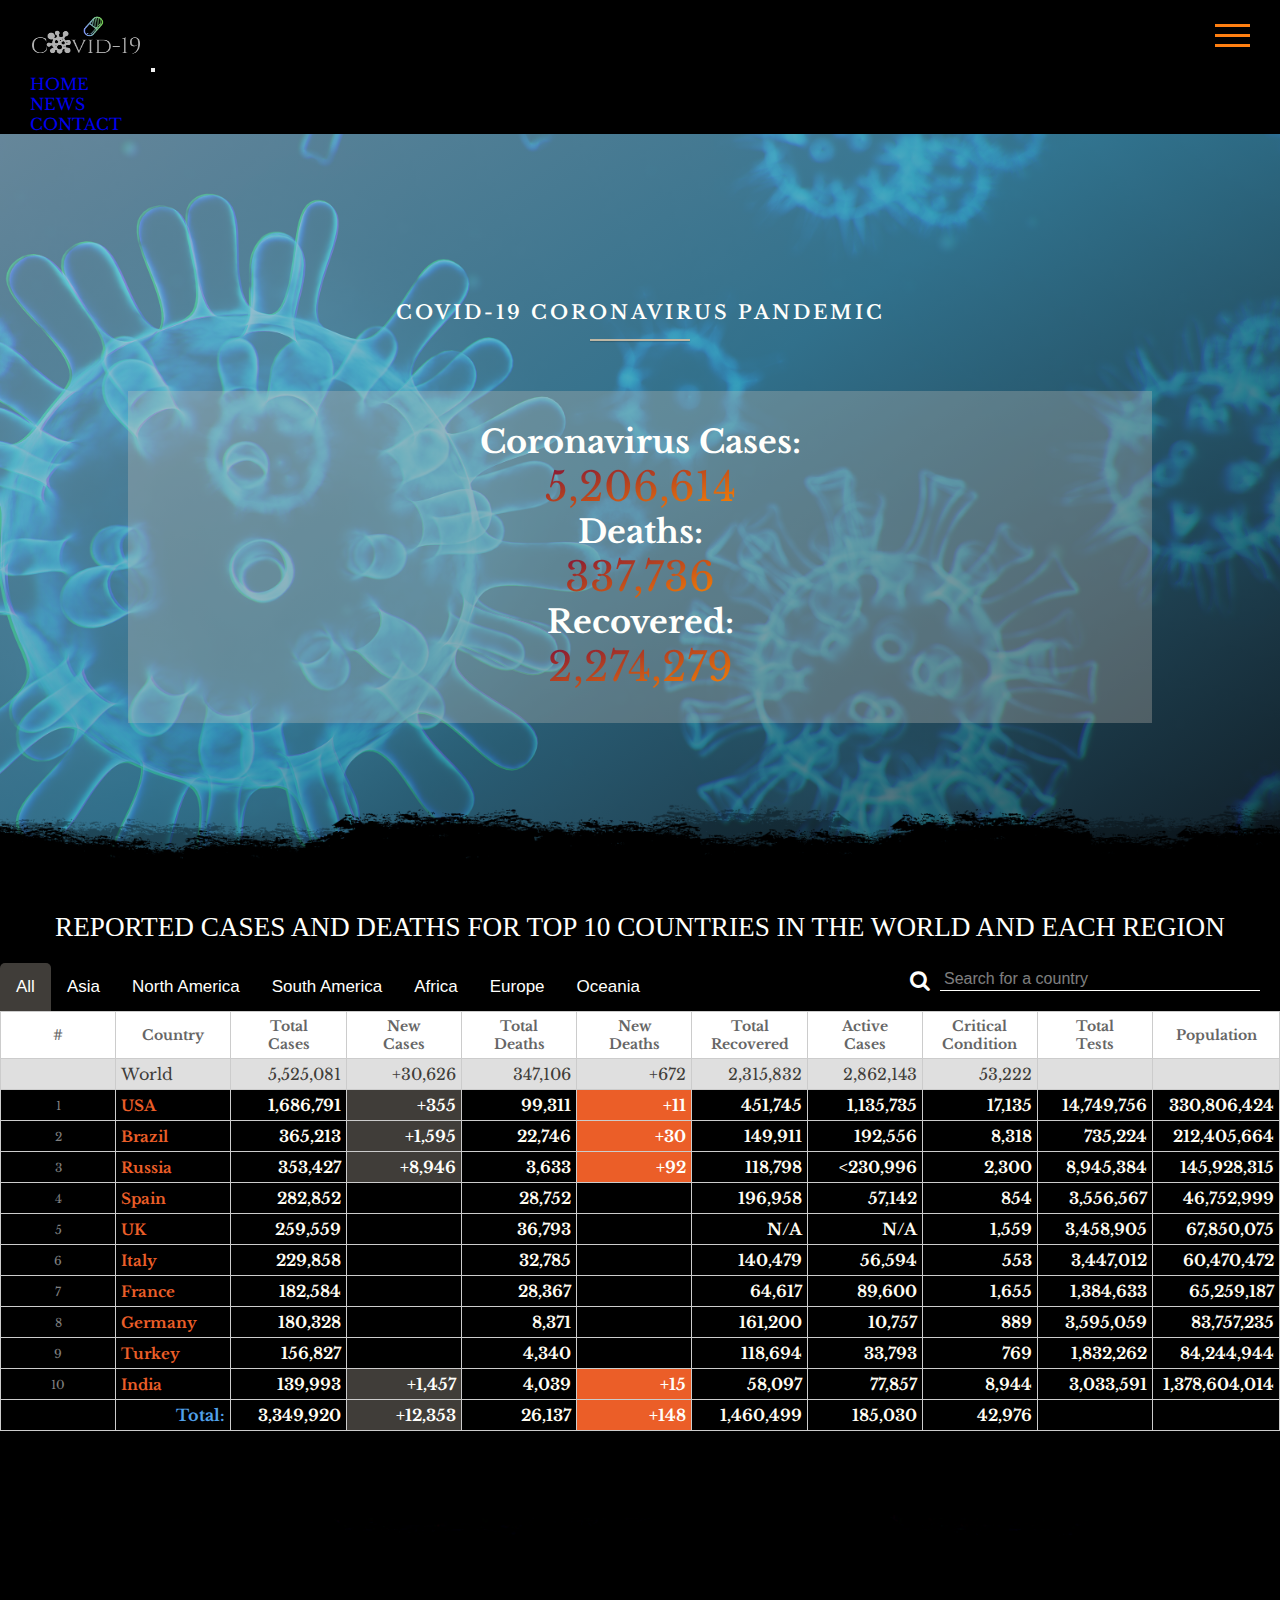
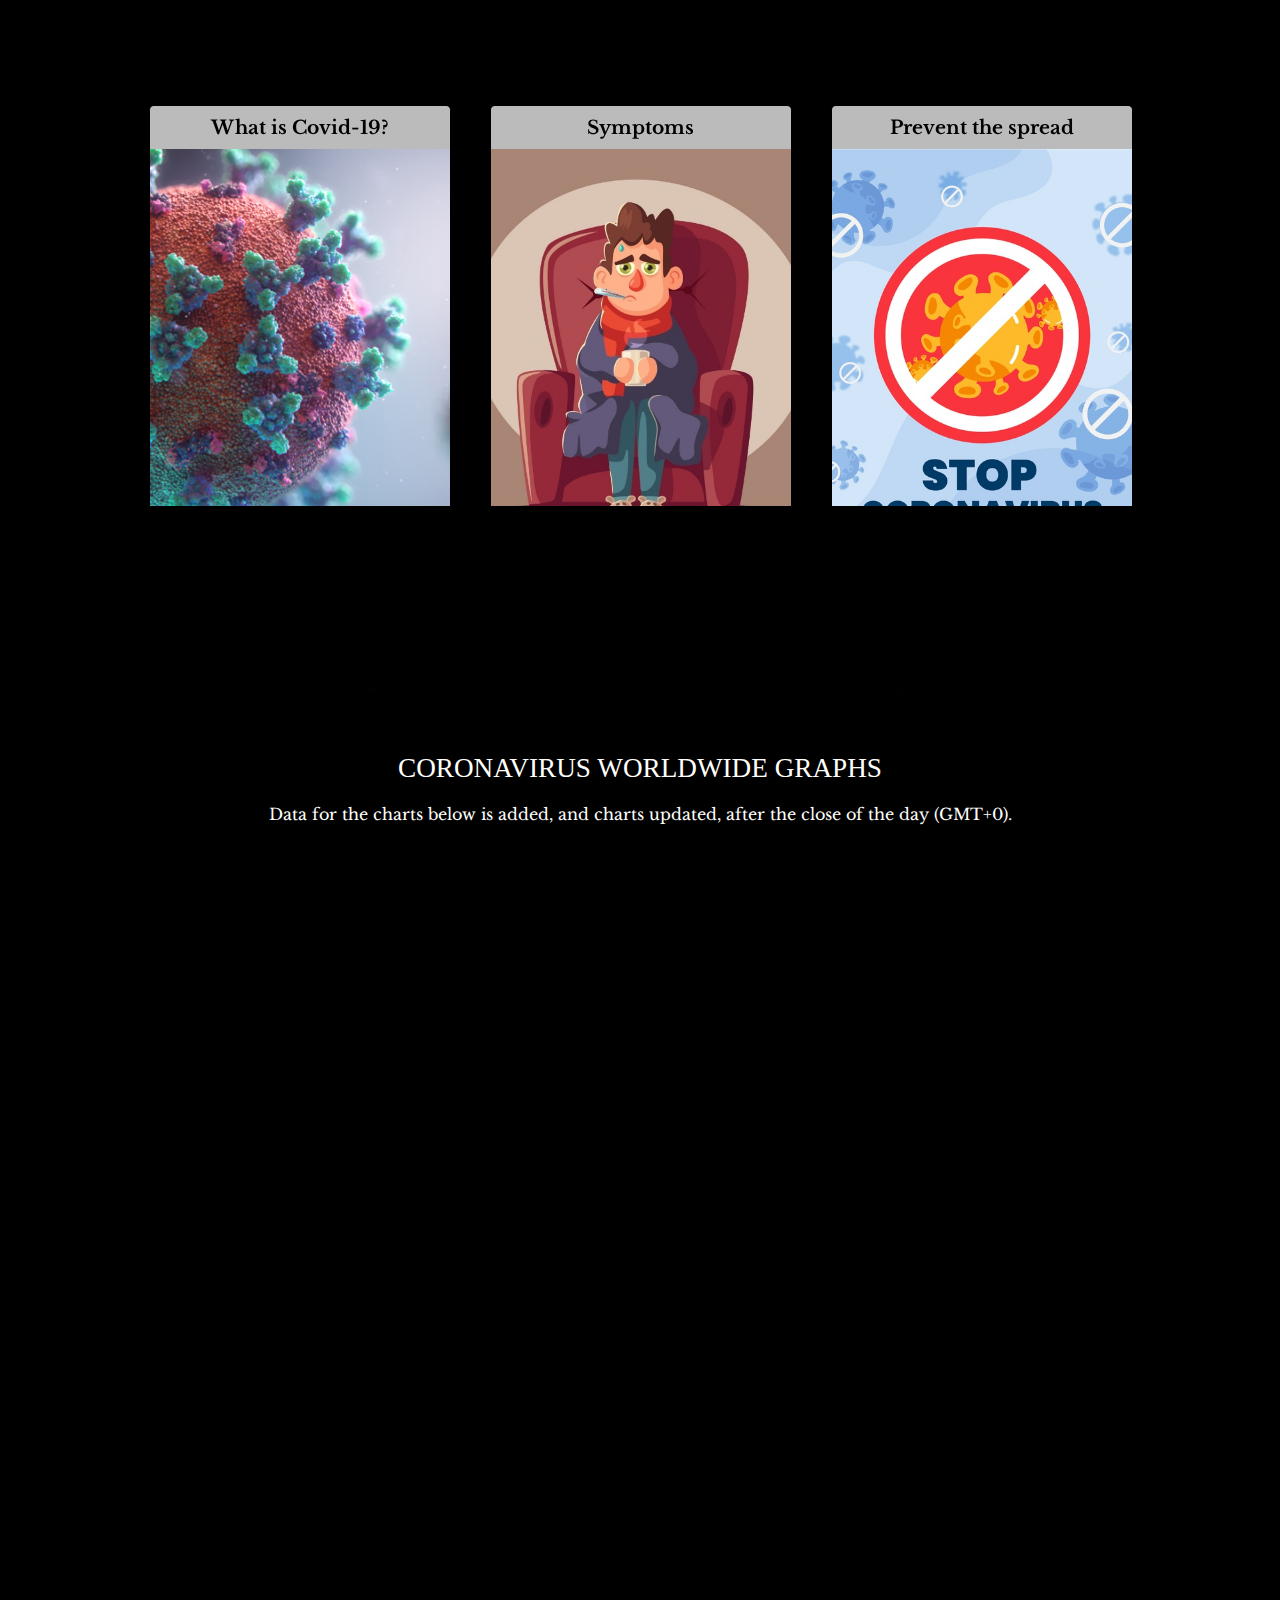
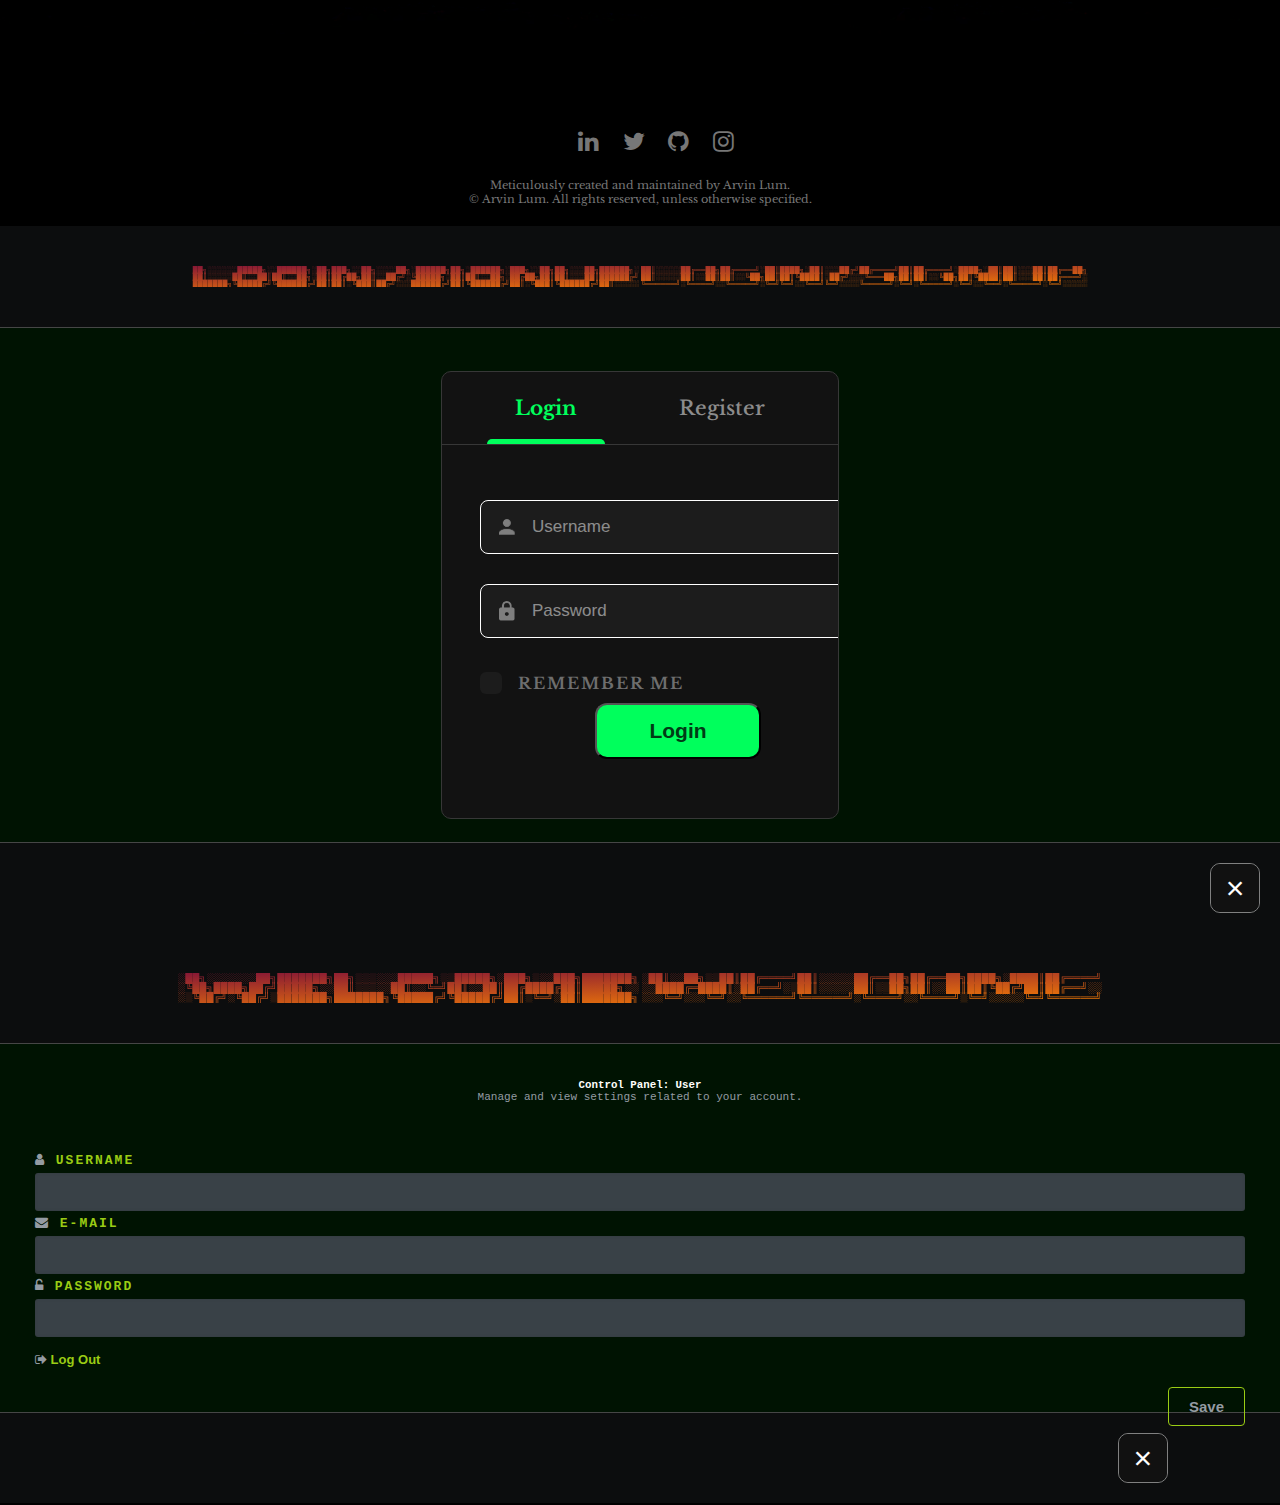
==== index.html @ d347efbf "Add files via upload" ====
<!DOCTYPE html>
<html lang="en">

<head>
    <meta charset="UTF-8">
    <meta name="author" content="Arvin Lum">
    <meta name="viewport" content="width=device-width, initial-scale=1.0">
    <meta name="description" content="Covid-19 Situation">
    <title>Current Situation on Covid-19</title>
    <!--Initializing all required javascript and css modules.-->
    <script src="https://code.jquery.com/jquery-3.5.1.slim.min.js"
        integrity="sha384-DfXdz2htPH0lsSSs5nCTpuj/zy4C+OGpamoFVy38MVBnE+IbbVYUew+OrCXaRkfj" crossorigin="anonymous">
    </script>
    <script src="https://cdn.jsdelivr.net/npm/popper.js@1.16.0/dist/umd/popper.min.js"
        integrity="sha384-Q6E9RHvbIyZFJoft+2mJbHaEWldlvI9IOYy5n3zV9zzTtmI3UksdQRVvoxMfooAo" crossorigin="anonymous">
    </script>
    <script src="https://stackpath.bootstrapcdn.com/bootstrap/4.5.0/js/bootstrap.min.js"
        integrity="sha384-OgVRvuATP1z7JjHLkuOU7Xw704+h835Lr+6QL9UvYjZE3Ipu6Tp75j7Bh/kR0JKI" crossorigin="anonymous">
    </script>
    <link rel="stylesheet" href="https://stackpath.bootstrapcdn.com/bootstrap/4.5.0/css/bootstrap.min.css"
        integrity="sha384-9aIt2nRpC12Uk9gS9baDl411NQApFmC26EwAOH8WgZl5MYYxFfc+NcPb1dKGj7Sk" crossorigin="anonymous">
    <link href="https://stackpath.bootstrapcdn.com/font-awesome/4.7.0/css/font-awesome.min.css" rel="stylesheet"
        integrity="sha384-wvfXpqpZZVQGK6TAh5PVlGOfQNHSoD2xbE+QkPxCAFlNEevoEH3Sl0sibVcOQVnN" crossorigin="anonymous">
    <script src="https://cdnjs.cloudflare.com/ajax/libs/jquery/3.4.1/jquery.min.js"></script>

    <link href='https://fonts.googleapis.com/css?family=Libre Baskerville' rel='stylesheet'>
    <link href="css/main.css" rel="stylesheet" type="text/css" />
    <link href="css/loading.css" rel="stylesheet" type="text/css" />
    <script src="js/include.js"></script>
    <script src="js/nav-active.js"></script>
    <script src="js/web_chat.js"></script>
    <!-- amCharts javascript sources -->
    <script type="text/javascript" src="https://www.amcharts.com/lib/3/amcharts.js"></script>
    <script type="text/javascript" src="https://www.amcharts.com/lib/3/serial.js"></script>
    <!-- amCharts javascript code -->
    <script type="text/javascript">
        AmCharts.makeChart("chart-1", {
            "type": "serial",
            "categoryField": "category",
            "startDuration": 1,
            "theme": "default",
            "categoryAxis": {
                "gridPosition": "start"
            },
            "trendLines": [],
            "graphs": [{
                    "balloonText": "[[title]] of [[category]]:[[value]]",
                    "bullet": "round",
                    "bulletSize": 10,
                    "id": "AmGraph-1",
                    "lineThickness": 3,
                    "title": "Singapore",
                    "type": "smoothedLine",
                    "valueField": "column-1"
                },
                {
                    "balloonText": "[[title]] of [[category]]:[[value]]",
                    "bullet": "square",
                    "id": "AmGraph-2",
                    "title": "Global",
                    "type": "smoothedLine",
                    "valueField": "column-2"
                }
            ],
            "guides": [],
            "valueAxes": [{
                "id": "ValueAxis-1",
                "title": "Number of cases"
            }],
            "allLabels": [],
            "balloon": {},
            "legend": {
                "enabled": true,
                "useGraphSettings": true
            },
            "titles": [{
                "id": "Title-1",
                "size": 15,
                "text": "Average monthly new  COVID-19 cases as of July 20, 2021"
            }],
            "dataProvider": [{
                    "category": "January",
                    "column-1": "1",
                    "column-2": "12345"
                },
                {
                    "category": "February",
                    "column-1": "24",
                    "column-2": "123456"
                },
                {
                    "category": "March",
                    "column-1": "112",
                    "column-2": "1234567"
                },
                {
                    "category": "April",
                    "column-1": "1294",
                    "column-2": "165432"
                },
                {
                    "category": "May",
                    "column-1": "832",
                    "column-2": "265432"
                },
                {
                    "category": "June",
                    "column-1": "734",
                    "column-2": "233432"
                },
                {
                    "category": "July",
                    "column-1": "87",
                    "column-2": "233432"
                },
                {
                    "category": "August",
                    "column-1": null,
                    "column-2": null
                },
                {
                    "category": "September",
                    "column-1": null,
                    "column-2": null
                },
                {
                    "category": "October",
                    "column-1": null,
                    "column-2": null
                },
                {
                    "category": "November",
                    "column-1": null,
                    "column-2": null
                },
                {
                    "category": "December",
                    "column-1": null,
                    "column-2": null
                }
            ]
        });
        AmCharts.makeChart("chart-2",
				{
					"type": "serial",
					"categoryField": "category",
					"startDuration": 1,
					"categoryAxis": {
						"gridPosition": "start"
					},
					"trendLines": [],
					"graphs": [
						{
							"balloonText": "[[title]] of [[category]]:[[value]]",
							"fillAlphas": 1,
							"id": "AmGraph-1",
							"title": "Global",
							"type": "column",
							"valueField": "column-1"
						}
					],
					"guides": [],
					"valueAxes": [
						{
							"id": "ValueAxis-1",
							"title": "Number of cases"
						}
					],
					"allLabels": [],
					"balloon": {},
					"legend": {
						"enabled": true,
						"useGraphSettings": true
					},
					"titles": [
						{
							"id": "Title-1",
							"size": 15,
							"text": "Total COVID-19 death cases as of July 20, 2021"
						}
					],
					"dataProvider": [
						{
							"category": "January",
							"column-1": "12345"
						},
						{
							"category": "February",
							"column-1": "23456"
						},
						{
							"category": "March",
							"column-1": "34567"
						},
						{
							"category": "April",
							"column-1": "45678"
						},
						{
							"category": "May",
							"column-1": "56789"
						},
						{
							"category": "June",
							"column-1": "76549"
						},
						{
							"category": "July",
							"column-1": "140239"
						},
						{
							"category": "August",
							"column-1": null
						},
						{
							"category": "September",
							"column-1": null
						},
						{
							"category": "October",
							"column-1": null
						},
						{
							"category": "November",
							"column-1": null
						},
						{
							"category": "December",
							"column-1": null
						}
					]
				}
			);
    </script>
</head>

<body>
    <!-- Loading Animation -->
    <div style="position:absolute;z-index:300;" class='loader__wrapper' id="loading-screen">
        <div class='icon__container'>
            <i class="fa fa-cloud"></i>
        </div>
        <div class='number__wrapper'>
            <div class='number'></div>
            <div class='number'></div>
            <div class='number'></div>
            <div class='number'></div>
            <div class='number'></div>
        </div>
        <div class='icon--computer'></div>
    </div>

    <!--NavBar-->
    <div w3-include-html="navbar.html"></div>
    <div class="hb-navbar">
        <div class="hb-hamburger-menu">
            <div class="line line-1"></div>
            <div class="line line-2"></div>
            <div class="line line-3"></div>
        </div>

        <ul id="no-user" class="hb-nav-list nav-login">
            <li class="hb-nav-item ">
                <a data-toggle="modal" data-target="#user-details-login" class="hb-nav-link">Log In</a>
            </li>
        </ul>

        <ul id="user-present" class="hb-nav-list nav-login">
            <li class="hb-nav-item ">
                <a data-toggle="modal" data-target="#profile" class="hb-nav-link" id="username">username</a>
            </li>
        </ul>

        <ul class="hb-nav-list">
            <li class="hb-nav-item">
                <a href="#section-1" class="hb-nav-link">Statistic</a>
            </li>
            <li class="hb-nav-item">
                <a href="#section-2" class="hb-nav-link">Know More</a>
            </li>
            <li class="hb-nav-item">
                <a href="#section-4" class="hb-nav-link">Charts</a>
            </li>
            <li class="hb-nav-item">
                <a href="#hero" class="hb-nav-link">Back to top</a>
            </li>
        </ul>
    </div>

    <!--Content-->
    <div id="hero">
        <div class="hero-inner">
            <h6>COVID-19 Coronavirus Pandemic</h6>
            <section id="statistic">
                <h1>Coronavirus Cases:</h1>
                <span>5,206,614</span>
                <h1>Deaths:</h1>
                <span>337,736</span>
                <h1>Recovered:</h1>
                <span>2,274,279</span>
            </section>
        </div>
        <div id="section-1" class="img-seperator--bottom"></div>
    </div>

    <div id="table-stat" class="container-fluid">
        <div class="row">
            <div class="col-md-10 offset-md-1 col-12">
                <div class="title">
                    <p>Reported Cases and Deaths for top 10 countries in the world and each region</p>
                </div>
                <div id="table-search">
                    <input type="text" id="country-filter" onkeyup="filterFunction()"
                        placeholder="Search for a country">
                    <i class="fa fa-search fa-lg" style="float: right; margin-top: 10px;"></i>
                </div>
                <div class="tab">
                    <button class="tablinks" onclick="openTab(event, 'All')" id="defaultOpen">All</button>
                    <button class="tablinks" onclick="openTab(event, 'Asia')">Asia</button>
                    <button class="tablinks" onclick="openTab(event, 'North America')">North America</button>
                    <button class="tablinks" onclick="openTab(event, 'South America')">South America</button>
                    <button class="tablinks" onclick="openTab(event, 'Africa')">Africa</button>
                    <button class="tablinks" onclick="openTab(event, 'Europe')">Europe</button>
                    <button class="tablinks" onclick="openTab(event, 'Oceania')">Oceania</button>

                </div>

                <div id="All" class="tabcontent">
                    <table id="worldTable">
                        <thead>
                            <tr>
                                <th>#</th>
                                <th>Country</th>
                                <th>Total<br>Cases</th>
                                <th>New<br>Cases</th>
                                <th>Total<br>Deaths</th>
                                <th>New<br>Deaths</th>
                                <th>Total<br>Recovered</th>
                                <th>Active<br>Cases</th>
                                <th>Critical<br>Condition</th>
                                <th>Total<br>Tests</th>
                                <th>Population</th>
                            </tr>
                        </thead>
                        <tbody>
                            <tr class="total_in_region">
                                <td></td>
                                <td style="text-align:left;">World</td>
                                <td>5,525,081</td>
                                <td>+30,626</td>
                                <td>347,106</td>
                                <td>+672</td>
                                <td>2,315,832</td>
                                <td>2,862,143</td>
                                <td>53,222</td>
                                <td></td>
                                <td></td>
                            </tr>
                            <tr>
                                <td class="td-number">1</td>
                                <td class="td-country">USA</td>
                                <td class="td-text">1,686,791</td>
                                <td class="td-new-cases">+355</td>
                                <td class="td-text">99,311 </td>
                                <td class="td-new-deaths">+11</td>
                                <td class="td-text">451,745</td>
                                <td class="td-text">1,135,735</td>
                                <td class="td-text">17,135</td>
                                <td class="td-text">14,749,756</td>
                                <td class="td-text">330,806,424 </td>
                            </tr>
                            <tr>
                                <td class="td-number">2</td>
                                <td class="td-country">Brazil</td>
                                <td class="td-text">365,213</td>
                                <td class="td-new-cases">+1,595</td>
                                <td class="td-text">22,746 </td>
                                <td class="td-new-deaths">+30</td>
                                <td class="td-text">149,911</td>
                                <td class="td-text">192,556</td>
                                <td class="td-text">8,318</td>
                                <td class="td-text">735,224</td>
                                <td class="td-text">212,405,664 </td>
                            </tr>
                            <tr>
                                <td class="td-number">3</td>
                                <td class="td-country">Russia</td>
                                <td class="td-text">353,427</td>
                                <td class="td-new-cases">+8,946</td>
                                <td class="td-text">3,633 </td>
                                <td class="td-new-deaths">+92</td>
                                <td class="td-text">118,798</td>
                                <td class="td-text">
                                    <230,996</td> <td class="td-text">2,300
                                </td>
                                <td class="td-text">8,945,384</td>
                                <td class="td-text">145,928,315 </td>
                            </tr>
                            <tr>
                                <td class="td-number">4</td>
                                <td class="td-country">Spain</td>
                                <td class="td-text">282,852</td>
                                <td class="td-text"></td>
                                <td class="td-text">28,752 </td>
                                <td class="td-text"></td>
                                <td class="td-text">196,958</td>
                                <td class="td-text">57,142</td>
                                <td class="td-text">854</td>
                                <td class="td-text">3,556,567</td>
                                <td class="td-text">46,752,999 </td>
                            </tr>
                            <tr>
                                <td class="td-number">5</td>
                                <td class="td-country">UK</td>
                                <td class="td-text">259,559</td>
                                <td class="td-text"></td>
                                <td class="td-text">36,793 </td>
                                <td class="td-text"></td>
                                <td class="td-text">N/A</td>
                                <td class="td-text">N/A</td>
                                <td class="td-text">1,559</td>
                                <td class="td-text">3,458,905</td>
                                <td class="td-text">67,850,075 </td>
                            </tr>
                            <tr>
                                <td class="td-number">6</td>
                                <td class="td-country">Italy</td>
                                <td class="td-text">229,858</td>
                                <td class="td-text"></td>
                                <td class="td-text">32,785 </td>
                                <td class="td-text"></td>
                                <td class="td-text">140,479</td>
                                <td class="td-text">56,594</td>
                                <td class="td-text">553</td>
                                <td class="td-text">3,447,012</td>
                                <td class="td-text">60,470,472 </td>
                            </tr>
                            <tr>
                                <td class="td-number">7</td>
                                <td class="td-country">France</td>
                                <td class="td-text">182,584</td>
                                <td class="td-text"></td>
                                <td class="td-text">28,367 </td>
                                <td class="td-text"></td>
                                <td class="td-text">64,617</td>
                                <td class="td-text">89,600</td>
                                <td class="td-text">1,655</td>
                                <td class="td-text">1,384,633</td>
                                <td class="td-text">65,259,187 </td>
                            </tr>
                            <tr>
                                <td class="td-number">8</td>
                                <td class="td-country">Germany</td>
                                <td class="td-text">180,328</td>
                                <td class="td-text"></td>
                                <td class="td-text">8,371 </td>
                                <td class="td-text"></td>
                                <td class="td-text">161,200</td>
                                <td class="td-text">10,757</td>
                                <td class="td-text">889</td>
                                <td class="td-text">3,595,059</td>
                                <td class="td-text">83,757,235</td>
                            </tr>
                            <tr>
                                <td class="td-number">9</td>
                                <td class="td-country">Turkey</td>
                                <td class="td-text">156,827</td>
                                <td class="td-text"></td>
                                <td class="td-text">4,340 </td>
                                <td class="td-text"></td>
                                <td class="td-text">118,694</td>
                                <td class="td-text">33,793</td>
                                <td class="td-text">769</td>
                                <td class="td-text">1,832,262</td>
                                <td class="td-text">84,244,944</td>
                            </tr>
                            <tr>
                                <td class="td-number">10</td>
                                <td class="td-country">India</td>
                                <td class="td-text">139,993</td>
                                <td class="td-new-cases">+1,457</td>
                                <td class="td-text">4,039 </td>
                                <td class="td-new-deaths">+15</td>
                                <td class="td-text">58,097</td>
                                <td class="td-text">77,857</td>
                                <td class="td-text">8,944</td>
                                <td class="td-text">3,033,591</td>
                                <td class="td-text">1,378,604,014</td>
                            </tr>
                        </tbody>
                        <tfoot>
                            <td class="td-number"></td>
                            <td class="td-summary"><strong>Total:</strong></td>
                            <td class="td-text">3,349,920</td>
                            <td class="td-new-cases">+12,353</td>
                            <td class="td-text">26,137</td>
                            <td class="td-new-deaths">+148</td>
                            <td class="td-text">1,460,499</td>
                            <td class="td-text">185,030</td>
                            <td class="td-text">42,976</td>
                            <td></td>
                            <td></td>
                        </tfoot>
                    </table>
                </div>

                <div id="Asia" class="tabcontent">
                    <table>
                        <thead>
                            <tr>
                                <th>#</th>
                                <th>Country</th>
                                <th>Total<br>Cases</th>
                                <th>New<br>Cases</th>
                                <th>Total<br>Deaths</th>
                                <th>New<br>Deaths</th>
                                <th>Total<br>Recovered</th>
                                <th>Active<br>Cases</th>
                                <th>Critical<br>Condition</th>
                                <th>Total<br>Tests</th>
                                <th>Population</th>
                            </tr>
                        </thead>
                        <tbody>
                            <tr class="total_in_region">
                                <td></td>
                                <td style="text-align:left;">Asia</td>
                                <td>973,105</td>
                                <td>+12,687</td>
                                <td>27,613</td>
                                <td>+158</td>
                                <td>565,486</td>
                                <td>380,006</td>
                                <td>13,773</td>
                                <td></td>
                                <td></td>
                            </tr>
                            <tr>
                                <td class="td-number">1</td>
                                <td class="td-country">Turkey</td>
                                <td class="td-text">156,827</td>
                                <td class="td-text"></td>
                                <td class="td-text">4,340 </td>
                                <td class="td-text"></td>
                                <td class="td-text">118,694</td>
                                <td class="td-text">33,793</td>
                                <td class="td-text">769</td>
                                <td class="td-text">1,832,262</td>
                                <td class="td-text">84,244,944 </td>
                            </tr>
                            <tr>
                                <td class="td-number">2</td>
                                <td class="td-country">India</td>
                                <td class="td-text">139,993</td>
                                <td class="td-new-cases">+1,457</td>
                                <td class="td-text">4,039 </td>
                                <td class="td-new-deaths">+15</td>
                                <td class="td-text">58,097</td>
                                <td class="td-text">77,857</td>
                                <td class="td-text">8,944</td>
                                <td class="td-text">3,033,591</td>
                                <td class="td-text">1,378,604,014</td>
                            </tr>
                            <tr>
                                <td class="td-number">3</td>
                                <td class="td-country">Iran</td>
                                <td class="td-text">137,724</td>
                                <td class="td-new-cases">+2,023</td>
                                <td class="td-text">7,451 </td>
                                <td class="td-new-deaths">+34</td>
                                <td class="td-text">107,713</td>
                                <td class="td-text">22,560</td>
                                <td class="td-text">2,585</td>
                                <td class="td-text">818,917</td>
                                <td class="td-text">83,880,266 </td>
                            </tr>
                            <tr>
                                <td class="td-number">4</td>
                                <td class="td-country">China</td>
                                <td class="td-text">82,985</td>
                                <td class="td-new-cases">+11</td>
                                <td class="td-text">4,634 </td>
                                <td class="td-text"></td>
                                <td class="td-text">78,268</td>
                                <td class="td-text">83</td>
                                <td class="td-text">7</td>
                                <td class="td-text"></td>
                                <td class="td-text">1,439,323,776 </td>
                            </tr>
                            <tr>
                                <td class="td-number">5</td>
                                <td class="td-country">Saudi Arabia</td>
                                <td class="td-text">72,560</td>
                                <td class="td-text"></td>
                                <td class="td-text">390 </td>
                                <td class="td-text"></td>
                                <td class="td-text">43,520</td>
                                <td class="td-text">28,650</td>
                                <td class="td-text">372</td>
                                <td class="td-text">703,534</td>
                                <td class="td-text">34,756,224 </td>
                            </tr>
                            <tr>
                                <td class="td-number">6</td>
                                <td class="td-country">Pakistan</td>
                                <td class="td-text">56,349</td>
                                <td class="td-new-cases">+1,748</td>
                                <td class="td-text">1,167 </td>
                                <td class="td-new-deaths">+34</td>
                                <td class="td-text">17,482</td>
                                <td class="td-text">37,700</td>
                                <td class="td-text">111</td>
                                <td class="td-text">483,656</td>
                                <td class="td-text">220,427,217 </td>
                            </tr>
                            <tr>
                                <td class="td-number">7</td>
                                <td class="td-country">Qatar</td>
                                <td class="td-text">45,465</td>
                                <td class="td-new-cases">+1,751</td>
                                <td class="td-text">26 </td>
                                <td class="td-new-deaths">+3</td>
                                <td class="td-text">10,363</td>
                                <td class="td-text">35,076</td>
                                <td class="td-text">202</td>
                                <td class="td-text">192,484</td>
                                <td class="td-text">,875,845 </td>
                            </tr>
                            <tr>
                                <td class="td-number">8</td>
                                <td class="td-country">Bangladesh</td>
                                <td class="td-text">35,585</td>
                                <td class="td-new-cases">+1,975</td>
                                <td class="td-text">501 </td>
                                <td class="td-new-deaths">+21</td>
                                <td class="td-text">7,334</td>
                                <td class="td-text">27,750</td>
                                <td class="td-text">1</td>
                                <td class="td-text">253,034</td>
                                <td class="td-text">164,519,918 </td>
                            </tr>
                            <tr>
                                <td class="td-number">9</td>
                                <td class="td-country">Singapore</td>
                                <td class="td-text">31,960</td>
                                <td class="td-new-cases">+344</td>
                                <td class="td-text">23 </td>
                                <td class="td-text"></td>
                                <td class="td-text">14,876</td>
                                <td class="td-text">17,061</td>
                                <td class="td-text">8</td>
                                <td class="td-text">294,414</td>
                                <td class="td-text">5,845,641 </td>
                            </tr>
                            <tr>
                                <td class="td-number">10</td>
                                <td class="td-country">UAE</td>
                                <td class="td-text">29,485</td>
                                <td class="td-text"></td>
                                <td class="td-text">245 </td>
                                <td class="td-text"></td>
                                <td class="td-text">15,056</td>
                                <td class="td-text">14,184</td>
                                <td class="td-text">1</td>
                                <td class="td-text">2,985</td>
                                <td class="td-text">9,877,923 </td>
                            </tr>
                        </tbody>
                        <tfoot>
                            <td class="td-number"></td>
                            <td class="td-summary"><strong>Total:</strong></td>
                            <td class="td-text">788,933</td>
                            <td class="td-new-cases">+9,309</td>
                            <td class="td-text">22,816</td>
                            <td class="td-new-deaths">+107</td>
                            <td class="td-text">471,403</td>
                            <td class="td-text">294,714</td>
                            <td class="td-text">13,000</td>
                            <td></td>
                            <td></td>
                        </tfoot>
                    </table>
                </div>

                <div id="North America" class="tabcontent">
                    <table>
                        <thead>
                            <tr>
                                <th>#</th>
                                <th>Country</th>
                                <th>Total<br>Cases</th>
                                <th>New<br>Cases</th>
                                <th>Total<br>Deaths</th>
                                <th>New<br>Deaths</th>
                                <th>Total<br>Recovered</th>
                                <th>Active<br>Cases</th>
                                <th>Critical<br>Condition</th>
                                <th>Total<br>Tests</th>
                                <th>Population</th>
                            </tr>
                        </thead>
                        <tbody>
                            <tr class="total_in_region">
                                <td></td>
                                <td style="text-align:left;">North America</td>
                                <td>1,881,208</td>
                                <td>+3,859</td>
                                <td>114,405</td>
                                <td>+236</td>
                                <td>562,672</td>
                                <td>1,204,131</td>
                                <td>18,270</td>
                                <td></td>
                                <td></td>
                            </tr>
                            <tr>
                                <td class="td-number">1</td>
                                <td class="td-country">USA</td>
                                <td class="td-text">1,686,791</td>
                                <td class="td-new-cases">+355</td>
                                <td class="td-text">99,311 </td>
                                <td class="td-new-deaths">+11</td>
                                <td class="td-text">451,745</td>
                                <td class="td-text">1,135,735</td>
                                <td class="td-text">17,135</td>
                                <td class="td-text">14,749,756</td>
                                <td class="td-text">330,806,424 </td>
                            </tr>
                            <tr>
                                <td class="td-number">2</td>
                                <td class="td-country">Canada</td>
                                <td class="td-text">84,699</td>
                                <td class="td-text"></td>
                                <td class="td-text">6,424 </td>
                                <td class="td-text"></td>
                                <td class="td-text">43,985</td>
                                <td class="td-text">34,290</td>
                                <td class="td-text">502</td>
                                <td class="td-text">1,459,288</td>
                                <td class="td-text">37,708,187 </td>
                            </tr>
                            <tr>
                                <td class="td-number">3</td>
                                <td class="td-country">Mexico</td>
                                <td class="td-text">68,620</td>
                                <td class="td-new-cases">+2,764</td>
                                <td class="td-text">7,394 </td>
                                <td class="td-new-deaths">+215</td>
                                <td class="td-text">47,424</td>
                                <td class="td-text">13,802</td>
                                <td class="td-text">378</td>
                                <td class="td-text">219,164</td>
                                <td class="td-text">128,792,446 </td>

                            </tr>
                            <tr>
                                <td class="td-number">4</td>
                                <td class="td-country">Dominican Republic</td>
                                <td class="td-text">14,801</td>
                                <td class="td-text"></td>
                                <td class="td-text">458 </td>
                                <td class="td-text"></td>
                                <td class="td-text">8,133</td>
                                <td class="td-text">6,210</td>
                                <td class="td-text">113</td>
                                <td class="td-text">65,355</td>
                                <td class="td-text">10,836,671 </td>

                            </tr>
                            <tr>
                                <td class="td-number">5</td>
                                <td class="td-country">Panama</td>
                                <td class="td-text">10,926</td>
                                <td class="td-text"></td>
                                <td class="td-text">306 </td>
                                <td class="td-text"></td>
                                <td class="td-text">6,279</td>
                                <td class="td-text">4,341</td>
                                <td class="td-text">72</td>
                                <td class="td-text">58,240</td>
                                <td class="td-text">4,307,539 </td>
                            </tr>
                            <tr>
                                <td class="td-number">6</td>
                                <td class="td-country">Honduras</td>
                                <td class="td-text">3,950</td>
                                <td class="td-new-cases">+207</td>
                                <td class="td-text">180 </td>
                                <td class="td-new-deaths">+6</td>
                                <td class="td-text">468</td>
                                <td class="td-text">3,302</td>
                                <td class="td-text">13</td>
                                <td class="td-text">14,790</td>
                                <td class="td-text">9,887,829 </td>
                            </tr>
                            <tr>
                                <td class="td-number">7</td>
                                <td class="td-country">Guatemala</td>
                                <td class="td-text">3,424</td>
                                <td class="td-new-cases">+370</td>
                                <td class="td-text">58 </td>
                                <td class="td-new-deaths">+3</td>
                                <td class="td-text">258</td>
                                <td class="td-text">3,108</td>
                                <td class="td-text">5</td>
                                <td class="td-text">31,427</td>
                                <td class="td-text">17,879,798 </td>

                            </tr>
                            <tr>
                                <td class="td-number">8</td>
                                <td class="td-country">El Salvador</td>
                                <td class="td-text">1,983</td>
                                <td class="td-new-cases">+68</td>
                                <td class="td-text">35 </td>
                                <td class="td-text"></td>
                                <td class="td-text">698</td>
                                <td class="td-text">1,250</td>
                                <td class="td-text">25</td>
                                <td class="td-text">75,146</td>
                                <td class="td-text">6,482,911 </td>

                            </tr>
                            <tr>
                                <td class="td-number">9</td>
                                <td class="td-country">Cuba</td>
                                <td class="td-text">1,941</td>
                                <td class="td-text"></td>
                                <td class="td-text">82 </td>
                                <td class="td-text"></td>
                                <td class="td-text">1,689</td>
                                <td class="td-text">170</td>
                                <td class="td-text">3</td>
                                <td class="td-text">94,060</td>
                                <td class="td-text">11,327,291 </td>

                            </tr>
                            <tr>
                                <td class="td-number">10</td>
                                <td class="td-country">Haiti</td>
                                <td class="td-text">958</td>
                                <td class="td-new-cases">+93</td>
                                <td class="td-text">27 </td>
                                <td class="td-new-deaths">+1</td>
                                <td class="td-text">22</td>
                                <td class="td-text">909</td>
                                <td class="td-text"></td>
                                <td class="td-text">2,718</td>
                                <td class="td-text">11,388,004 </td>

                            </tr>
                        </tbody>
                        <tfoot>
                            <td class="td-number"></td>
                            <td class="td-summary"><strong>Total:</strong></td>
                            <td class="td-text">1,878,093</td>
                            <td class="td-new-cases">+3,857</td>
                            <td class="td-text">114,275</td>
                            <td class="td-new-deaths">+236</td>
                            <td class="td-text">560,701</td>
                            <td class="td-text">120,3117</td>
                            <td class="td-text">18,246</td>
                            <td></td>
                            <td></td>
                        </tfoot>
                    </table>
                </div>

                <div id="South America" class="tabcontent">
                    <table>
                        <thead>
                            <tr>
                                <th>#</th>
                                <th>Country</th>
                                <th>Total<br>Cases</th>
                                <th>New<br>Cases</th>
                                <th>Total<br>Deaths</th>
                                <th>New<br>Deaths</th>
                                <th>Total<br>Recovered</th>
                                <th>Active<br>Cases</th>
                                <th>Critical<br>Condition</th>
                                <th>Total<br>Tests</th>
                                <th>Population</th>
                            </tr>
                        </thead>
                        <tbody>
                            <tr class="total_in_region">
                                <td></td>
                                <td style="text-align:left;">South America</td>
                                <td>633,783</td>
                                <td>+1,943</td>
                                <td>31,512</td>
                                <td>+40</td>
                                <td>242,207</td>
                                <td>360,064</td>
                                <td>10,855</td>
                                <td></td>
                                <td></td>
                            </tr>

                            <tr>
                                <td class="td-number">1</td>
                                <td class="td-country">Brazil</td>
                                <td class="td-text">365,213</td>
                                <td class="td-new-cases">+1,595</td>
                                <td class="td-text">22,746 </td>
                                <td class="td-new-deaths">+30</td>
                                <td class="td-text">149,911</td>
                                <td class="td-text">192,556</td>
                                <td class="td-text">8,318</td>
                                <td class="td-text">735,224</td>
                                <td class="td-text">212,405,664 </td>
                            </tr>
                            <tr>
                                <td class="td-number">2</td>
                                <td class="td-country">Peru</td>
                                <td class="td-text">119,959</td>
                                <td class="td-text"></td>
                                <td class="td-text">3,456 </td>
                                <td class="td-text"></td>
                                <td class="td-text">49,795</td>
                                <td class="td-text">66,708</td>
                                <td class="td-text">920</td>
                                <td class="td-text">820,967</td>
                                <td class="td-text">32,923,430 </td>
                            </tr>
                            <tr>
                                <td class="td-number">3</td>
                                <td class="td-country">Chile</td>
                                <td class="td-text">69,102</td>
                                <td class="td-text"></td>
                                <td class="td-text">718 </td>
                                <td class="td-text"></td>
                                <td class="td-text">28,148</td>
                                <td class="td-text">40,236</td>
                                <td class="td-text">1,090</td>
                                <td class="td-text">471,758</td>
                                <td class="td-text">19,099,374 </td>
                            </tr>
                            <tr>
                                <td class="td-number">4</td>
                                <td class="td-country">Ecuador</td>
                                <td class="td-text">36,756</td>
                                <td class="td-text"></td>
                                <td class="td-text">3,108 </td>
                                <td class="td-text"></td>
                                <td class="td-text">3,560</td>
                                <td class="td-text">30,088</td>
                                <td class="td-text">208</td>
                                <td class="td-text">106,079</td>
                                <td class="td-text">17,614,626 </td>
                            </tr>
                            <tr>
                                <td class="td-number">5</td>
                                <td class="td-country">Colombia</td>
                                <td class="td-text">21,175</td>
                                <td class="td-text"></td>
                                <td class="td-text">727</td>
                                <td class="td-text"></td>
                                <td class="td-text">5,016</td>
                                <td class="td-text">15,432</td>
                                <td class="td-text">136</td>
                                <td class="td-text">252,742</td>
                                <td class="td-text">50,826,673</td>
                            </tr>
                            <tr>
                                <td class="td-number">6</td>
                                <td class="td-country">Argentina</td>
                                <td class="td-text">12,076</td>
                                <td class="td-text"></td>
                                <td class="td-text">452 </td>
                                <td class="td-text"></td>
                                <td class="td-text">3,732</td>
                                <td class="td-text">7,892</td>
                                <td class="td-text">171</td>
                                <td class="td-text">129,418</td>
                                <td class="td-text">45,153,114 </td>
                            </tr>
                            <tr>
                                <td class="td-number">7</td>
                                <td class="td-country">Bolivia</td>
                                <td class="td-text">6,263</td>
                                <td class="td-new-cases">+348</td>
                                <td class="td-text">250 </td>
                                <td class="td-new-deaths">+10</td>
                                <td class="td-text">629</td>
                                <td class="td-text">5,384</td>
                                <td class="td-text">3</td>
                                <td class="td-text">22,294</td>
                                <td class="td-text">11,656,259 </td>
                            </tr>
                            <tr>
                                <td class="td-number">8</td>
                                <td class="td-country">Venezuela</td>
                                <td class="td-text">1,121</td>
                                <td class="td-text"></td>
                                <td class="td-text">10 </td>
                                <td class="td-text"></td>
                                <td class="td-text">262</td>
                                <td class="td-text">849</td>
                                <td class="td-text">2</td>
                                <td class="td-text">804,004</td>
                                <td class="td-text">28,443,719 </td>
                            </tr>
                            <tr>
                                <td class="td-number">9</td>
                                <td class="td-country">Paraguay</td>
                                <td class="td-text">862</td>
                                <td class="td-text"></td>
                                <td class="td-text">11 </td>
                                <td class="td-text"></td>
                                <td class="td-text">307</td>
                                <td class="td-text">544</td>
                                <td class="td-text"></td>
                                <td class="td-text">24,812</td>
                                <td class="td-text">7,123,379 </td>
                            </tr>
                            <tr>
                                <td class="td-number">10</td>
                                <td class="td-country">Uruguay</td>
                                <td class="td-text">769</td>
                                <td class="td-text"></td>
                                <td class="td-text">22 </td>
                                <td class="td-text"></td>
                                <td class="td-text">618</td>
                                <td class="td-text">129</td>
                                <td class="td-text">5</td>
                                <td class="td-text">38,146</td>
                                <td class="td-text">3,472,528 </td>
                            </tr>
                        </tbody>
                        <tfoot>
                            <td class="td-number"></td>
                            <td class="td-summary"><strong>Total:</strong></td>
                            <td class="td-text"> 633,296</td>
                            <td class="td-new-cases">+1,943</td>
                            <td class="td-text">31,500</td>
                            <td class="td-new-deaths">+40</td>
                            <td class="td-text">241,978</td>
                            <td class="td-text">241,978</td>
                            <td class="td-text">359,818</td>
                            <td></td>
                            <td></td>
                        </tfoot>
                    </table>
                </div>

                <div id="Africa" class="tabcontent">
                    <table>
                        <thead>
                            <tr>
                                <th>#</th>
                                <th>Country</th>
                                <th>Total<br>Cases</th>
                                <th>New<br>Cases</th>
                                <th>Total<br>Deaths</th>
                                <th>New<br>Deaths</th>
                                <th>Total<br>Recovered</th>
                                <th>Active<br>Cases</th>
                                <th>Critical<br>Condition</th>
                                <th>Total<br>Tests</th>
                                <th>Population</th>
                            </tr>
                        </thead>
                        <tbody>
                            <tr class="total_in_region">
                                <td></td>
                                <td style="text-align:left;">Africa</td>
                                <td>114,306</td>
                                <td>+650</td>
                                <td>3,377</td>
                                <td>+21</td>
                                <td>46,280</td>
                                <td>64,649</td>
                                <td>323</td>
                                <td></td>
                                <td></td>
                            </tr>

                            <tr>
                                <td class="td-number">1</td>
                                <td class="td-country">South Africa</td>
                                <td class="td-text">22,583</td>
                                <td class="td-text"></td>
                                <td class="td-text">429 </td>
                                <td class="td-text"></td>
                                <td class="td-text">11,100</td>
                                <td class="td-text">11,054</td>
                                <td class="td-text">128</td>
                                <td class="td-text">583,855</td>
                                <td class="td-text">59,230,390 </td>

                            </tr>
                            <tr>
                                <td class="td-number">2</td>
                                <td class="td-country">Egypt</td>
                                <td class="td-text">17,265</td>
                                <td class="td-text"></td>
                                <td class="td-text">764 </td>
                                <td class="td-text"></td>
                                <td class="td-text">4,807</td>
                                <td class="td-text">11,694</td>
                                <td class="td-text">41</td>
                                <td class="td-text">135,000</td>
                                <td class="td-text">102,125,693 </td>

                            </tr>
                            <tr>
                                <td class="td-number">3</td>
                                <td class="td-country">Algeria</td>
                                <td class="td-text">8,306</td>
                                <td class="td-text"></td>
                                <td class="td-text">600 </td>
                                <td class="td-text"></td>
                                <td class="td-text">4,578</td>
                                <td class="td-text">3,128</td>
                                <td class="td-text">22</td>
                                <td class="td-text"></td>
                                <td class="td-text">43,765,771 </td>

                            </tr>
                            <tr>
                                <td class="td-number">4</td>
                                <td class="td-country">Nigeria</td>
                                <td class="td-text">7,839</td>
                                <td class="td-text"></td>
                                <td class="td-text">226 </td>
                                <td class="td-text"></td>
                                <td class="td-text">2,263</td>
                                <td class="td-text">5,350</td>
                                <td class="td-text">7</td>
                                <td class="td-text">44,458</td>
                                <td class="td-text">205,570,171 </td>

                            </tr>
                            <tr>
                                <td class="td-number">5</td>
                                <td class="td-country">Morocco</td>
                                <td class="td-text">7,495</td>
                                <td class="td-new-cases">+62</td>
                                <td class="td-text">200 </td>
                                <td class="td-new-deaths">+1</td>
                                <td class="td-text">4,737</td>
                                <td class="td-text">2,558</td>
                                <td class="td-text">1</td>
                                <td class="td-text">146,598</td>
                                <td class="td-text">36,864,928 </td>

                            </tr>
                            <tr>
                                <td class="td-number">6</td>
                                <td class="td-country">Ghana</td>
                                <td class="td-text">6,808</td>
                                <td class="td-new-cases">+125</td>
                                <td class="td-text">32 </td>
                                <td class="td-text"></td>
                                <td class="td-text">2,070</td>
                                <td class="td-text">4,706</td>
                                <td class="td-text">16</td>
                                <td class="td-text">197,194</td>
                                <td class="td-text">31,002,078 </td>

                            </tr>
                            <tr>
                                <td class="td-number">7</td>
                                <td class="td-country">Cameroon</td>
                                <td class="td-text">4,890</td>
                                <td class="td-text"></td>
                                <td class="td-text">165 </td>
                                <td class="td-text"></td>
                                <td class="td-text">1,865</td>
                                <td class="td-text">2,860</td>
                                <td class="td-text">28</td>
                                <td class="td-text"></td>
                                <td class="td-text">26,472,178 </td>

                            </tr>
                            <tr>
                                <td class="td-number">8</td>
                                <td class="td-country">Sudan</td>
                                <td class="td-text">3,820</td>
                                <td class="td-new-cases">+192</td>
                                <td class="td-text">165 </td>
                                <td class="td-new-deaths">+19</td>
                                <td class="td-text">458</td>
                                <td class="td-text">3,197</td>
                                <td class="td-text"></td>
                                <td class="td-text">401</td>
                                <td class="td-text">43,735,987 </td>

                            </tr>
                            <tr>
                                <td class="td-number">9</td>
                                <td class="td-country">Guinea</td>
                                <td class="td-text">3,275</td>
                                <td class="td-text"></td>
                                <td class="td-text">20 </td>
                                <td class="td-text"></td>
                                <td class="td-text">1,673</td>
                                <td class="td-text">1,582</td>
                                <td class="td-text">24</td>
                                <td class="td-text">14,407</td>
                                <td class="td-text">13,092,620 </td>

                            </tr>
                            <tr>
                                <td class="td-number">10</td>
                                <td class="td-country">Senegal</td>
                                <td class="td-text">3,130</td>
                                <td class="td-new-cases">+83</td>
                                <td class="td-text">35 </td>
                                <td class="td-text"></td>
                                <td class="td-text">1,515</td>
                                <td class="td-text">1,580</td>
                                <td class="td-text">12</td>
                                <td class="td-text">35,016</td>
                                <td class="td-text">16,694,358 </td>

                            </tr>
                        </tbody>
                        <tfoot>
                            <td class="td-number"></td>
                            <td class="td-summary"><strong>Total:</strong></td>
                            <td class="td-text">85,411</td>
                            <td class="td-new-cases">+462</td>
                            <td class="td-text">2,636</td>
                            <td class="td-new-deaths">+20</td>
                            <td class="td-text">355,066</td>
                            <td class="td-text">47,709</td>
                            <td class="td-text">279</td>
                            <td></td>
                            <td></td>
                        </tfoot>
                    </table>
                </div>

                <div id="Europe" class="tabcontent">
                    <table>
                        <thead>
                            <tr>
                                <th>#</th>
                                <th>Country</th>
                                <th>Total<br>Cases</th>
                                <th>New<br>Cases</th>
                                <th>Total<br>Deaths</th>
                                <th>New<br>Deaths</th>
                                <th>Total<br>Recovered</th>
                                <th>Active<br>Cases</th>
                                <th>Critical<br>Condition</th>
                                <th>Total<br>Tests</th>
                                <th>Population</th>
                            </tr>
                        </thead>
                        <tbody>
                            <tr class="total_in_region">
                                <td></td>
                                <td style="text-align:left;">Europe</td>
                                <td>1,913,403</td>
                                <td>+11,654</td>
                                <td>170,063</td>
                                <td>+219</td>
                                <td>890,691</td>
                                <td>852,649</td>
                                <td>9,991</td>
                                <td></td>
                                <td></td>
                            </tr>
                            <tr>
                                <td class="td-number">1</td>
                                <td class="td-country">Russia</td>
                                <td class="td-text">353,427</td>
                                <td class="td-new-cases">+8,946</td>
                                <td class="td-text">3,633 </td>
                                <td class="td-new-deaths">+92</td>
                                <td class="td-text">118,798</td>
                                <td class="td-text">230,996</td>
                                <td class="td-text">2,300</td>
                                <td class="td-text">8,945,384</td>
                                <td class="td-text">145,928,315 </td>
                            </tr>
                            <tr>
                                <td class="td-number">2</td>
                                <td class="td-country">Spain</td>
                                <td class="td-text">282,852</td>
                                <td class="td-text"></td>
                                <td class="td-text">28,752 </td>
                                <td class="td-text"></td>
                                <td class="td-text">196,958</td>
                                <td class="td-text">57,142</td>
                                <td class="td-text">854</td>
                                <td class="td-text">3,556,567</td>
                                <td class="td-text">46,752,999 </td>
                            </tr>
                            <tr>
                                <td class="td-number">3</td>
                                <td class="td-country">UK</td>
                                <td class="td-text">259,559</td>
                                <td class="td-text"></td>
                                <td class="td-text">36,793 </td>
                                <td class="td-text"></td>
                                <td class="td-text">N/A</td>
                                <td class="td-text">N/A</td>
                                <td class="td-text">1,559</td>
                                <td class="td-text">3,458,905</td>
                                <td class="td-text">67,850,075 </td>
                            </tr>
                            <tr>
                                <td class="td-number">4</td>
                                <td class="td-country">Italy</td>
                                <td class="td-text">229,858</td>
                                <td class="td-text"></td>
                                <td class="td-text">32,785 </td>
                                <td class="td-text"></td>
                                <td class="td-text">140,479</td>
                                <td class="td-text">56,594</td>
                                <td class="td-text">553</td>
                                <td class="td-text">3,447,012</td>
                                <td class="td-text">60,470,472 </td>
                            </tr>
                            <tr>
                                <td class="td-number">5</td>
                                <td class="td-country">France</td>
                                <td class="td-text">182,584</td>
                                <td class="td-text"></td>
                                <td class="td-text">28,367 </td>
                                <td class="td-text"></td>
                                <td class="td-text">64,617</td>
                                <td class="td-text">89,600</td>
                                <td class="td-text">1,655</td>
                                <td class="td-text">1,384,633</td>
                                <td class="td-text">5,259,187 </td>
                            </tr>
                            <tr>
                                <td class="td-number">6</td>
                                <td class="td-country">Germany</td>
                                <td class="td-text">180,328</td>
                                <td class="td-text"></td>
                                <td class="td-text">8,371 </td>
                                <td class="td-text"></td>
                                <td class="td-text">161,200</td>
                                <td class="td-text">10,757</td>
                                <td class="td-text">889</td>
                                <td class="td-text">3,595,059</td>
                                <td class="td-text">83,757,235 </td>
                            </tr>
                            <tr>
                                <td class="td-number">7</td>
                                <td class="td-country">Belgium</td>
                                <td class="td-text">57,342</td>
                                <td class="td-new-cases">+250</td>
                                <td class="td-text">9,312 </td>
                                <td class="td-new-deaths">+32</td>
                                <td class="td-text">15,297</td>
                                <td class="td-text">32,733</td>
                                <td class="td-text">251</td>
                                <td class="td-text">788,110</td>
                                <td class="td-text">-11,584,564 </td>
                            </tr>
                            <tr>
                                <td class="td-number">8</td>
                                <td class="td-country">Netherlands</td>
                                <td class="td-text">45,445</td>
                                <td class="td-new-cases">+209</td>
                                <td class="td-text">5,830 </td>
                                <td class="td-new-deaths">+8</td>
                                <td class="td-text">N/A</td>
                                <td class="td-text">N/A</td>
                                <td class="td-text">223</td>
                                <td class="td-text">324,918</td>
                                <td class="td-text">17,131,112 </td>
                            </tr>
                            <tr>
                                <td class="td-number">9</td>
                                <td class="td-country">Belarus</td>
                                <td class="td-text">37,144</td>
                                <td class="td-new-cases">+946</td>
                                <td class="td-text">204 </td>
                                <td class="td-new-deaths">+5</td>
                                <td class="td-text">14,449</td>
                                <td class="td-text">22,491</td>
                                <td class="td-text">92</td>
                                <td class="td-text">463,004</td>
                                <td class="td-text">9,449,627 </td>
                            </tr>
                            <tr>
                                <td class="td-number">10</td>
                                <td class="td-country">Sweden</td>
                                <td class="td-text">33,843</td>
                                <td class="td-new-cases">+384</td>
                                <td class="td-text">4,029 </td>
                                <td class="td-new-deaths">+31</td>
                                <td class="td-text">4,971</td>
                                <td class="td-text">24,843</td>
                                <td class="td-text">304</td>
                                <td class="td-text">209,900</td>
                                <td class="td-text">10,092,886</td>
                            </tr>
                        </tbody>
                        <tfoot>
                            <td class="td-number"></td>
                            <td class="td-summary"><strong>Total:</strong></td>
                            <td class="td-text">1,662,382</td>
                            <td class="td-new-cases">+10735</td>
                            <td class="td-text">158,073</td>
                            <td class="td-new-deaths">+168</td>
                            <td class="td-text">696,769</td>
                            <td class="td-text">525156</td>
                            <td class="td-text">8680</td>
                            <td></td>
                            <td></td>
                        </tfoot>
                    </table>
                </div>

                <div id="Oceania" class="tabcontent">
                    <table>
                        <thead>
                            <tr>
                                <th>#</th>
                                <th>Country</th>
                                <th>Total<br>Cases</th>
                                <th>New<br>Cases</th>
                                <th>Total<br>Deaths</th>
                                <th>New<br>Deaths</th>
                                <th>Total<br>Recovered</th>
                                <th>Active<br>Cases</th>
                                <th>Critical<br>Condition</th>
                                <th>Total<br>Tests</th>
                                <th>Population</th>
                            </tr>
                        </thead>
                        <tbody>
                            <tr class="total_in_region">
                                <td></td>
                                <td style="text-align:left;">Oceania</td>
                                <td>8,726</td>
                                <td>+4</td>
                                <td>123</td>
                                <td></td>
                                <td>8,088</td>
                                <td>515</td>
                                <td>6</td>
                                <td></td>
                                <td></td>
                            </tr>
                            <tr>
                                <td class="td-number">1</td>
                                <td class="td-country">Australia</td>
                                <td class="td-text">7,118</td>
                                <td class="td-new-cases">+4</td>
                                <td class="td-text">102 </td>
                                <td class="td-text"></td>
                                <td class="td-text">6,531</td>
                                <td class="td-text">485</td>
                                <td class="td-text">5</td>
                                <td class="td-text">1,245,062</td>
                                <td class="td-text">25,469,064 </td>
                            </tr>
                            <tr>
                                <td class="td-number">2</td>
                                <td class="td-country">New Zealand</td>
                                <td class="td-text">1,504</td>
                                <td class="td-text"></td>
                                <td class="td-text">21 </td>
                                <td class="td-text"></td>
                                <td class="td-text">1,456</td>
                                <td class="td-text">27</td>
                                <td class="td-text">1</td>
                                <td class="td-text">261,315</td>
                                <td class="td-text">4,818,226 </td>
                            </tr>
                            <tr>
                                <td class="td-number">3</td>
                                <td class="td-country">French Polynesia</td>
                                <td class="td-text">60</td>
                                <td class="td-text"></td>
                                <td class="td-text"></td>
                                <td class="td-text"></td>
                                <td class="td-text">60</td>
                                <td class="td-text">0</td>
                                <td class="td-text"></td>
                                <td class="td-text">3,873</td>
                                <td class="td-text">280,744 </td>
                            </tr>
                            <tr>
                                <td class="td-number">4</td>
                                <td class="td-country">Fiji</td>
                                <td class="td-text">18</td>
                                <td class="td-text"></td>
                                <td class="td-text"></td>
                                <td class="td-text"></td>
                                <td class="td-text">15</td>
                                <td class="td-text">3</td>
                                <td class="td-text"></td>
                                <td class="td-text">1,300</td>
                                <td class="td-text">895,784 </td>
                            </tr>
                            <tr>
                                <td class="td-number">5</td>
                                <td class="td-country">New Caledonia</td>
                                <td class="td-text">18</td>
                                <td class="td-text"></td>
                                <td class="td-text"> </td>
                                <td class="td-text"></td>
                                <td class="td-text">18</td>
                                <td class="td-text">0</td>
                                <td class="td-text"></td>
                                <td class="td-text">5,454</td>
                                <td class="td-text">285,215 </td>
                            </tr>
                            <tr>
                                <td class="td-number">6</td>
                                <td class="td-country">Papua New Guinea</td>
                                <td class="td-text">8</td>
                                <td class="td-texts"></td>
                                <td class="td-text"> </td>
                                <td class="td-text"></td>
                                <td class="td-text">8</td>
                                <td class="td-text">0</td>
                                <td class="td-text"></td>
                                <td class="td-text">2,402</td>
                                <td class="td-text">8,928,690 </td>
                            </tr>
                        </tbody>
                        <tfoot>
                            <td class="td-number"></td>
                            <td class="td-summary"><strong>Total:</strong></td>
                            <td class="td-text">7826</td>
                            <td class="td-new-case">+4</td>
                            <td class="td-text">123</td>
                            <td class="td-text"></td>
                            <td class="td-text">8088</td>
                            <td class="td-text">515</td>
                            <td class="td-text">6</td>
                            <td></td>
                            <td></td>
                        </tfoot>
                    </table>
                </div>
            </div>
        </div>
    </div>

    <div id="section-2">
        <div class="img-seperator--top"></div>
        <div class="container-fluid">
            <div class="row section-content">
                <div id="flip-card-1">
                    <div class="flip-card">
                        <div class="flip-card-inner">
                            <div class="flip-card-front">
                                <h3>What is Covid-19?</h3>
                                <div class="flip-card-1-img"></div>
                            </div>
                            <div class="flip-card-back">
                                <ul id="cardbullet">
                                    <li>
                                        It is an illness caused by a virus that can spread from person to person.
                                    </li>
                                    <li>
                                        The virus that causes COVID-19 is a new coronavirus that has spread throughout
                                        the world.
                                    </li>
                                    <li>
                                        COVID-19 symptoms can range from mild (or no symptoms) to severe illness.
                                    </li>
                                </ul>
                            </div>
                        </div>
                    </div>
                </div>
                <div id="flip-card-2">
                    <div class="flip-card">
                        <div class="flip-card-inner">
                            <div class="flip-card-front">
                                <h3>Symptoms</h3>
                                <div class="flip-card-2-img"></div>
                            </div>
                            <div class="flip-card-back">
                                <ul id="cardbullet">
                                    <li>
                                        COVID-19 shares similar symptoms as common cold and influenza
                                    </li>
                                    <li>
                                        Mild gradual illness with upper respiratory tract presenting symptoms
                                    </li>
                                    <li>
                                        Severe pneumonia with Acute Respiratory Distress Syndrome that begins with mild
                                        symptoms for 7–8 days and then progresses to rapid deterioration.
                                    </li>
                                </ul>
                            </div>
                        </div>
                    </div>
                </div>
                <div id="flip-card-3">
                    <div class="flip-card">
                        <div class="flip-card-inner">
                            <div class="flip-card-front">
                                <h3>Prevent the spread </h3>
                                <div class="flip-card-3-img"></div>
                            </div>
                            <div class="flip-card-back">
                                <ul id="cardbullet">
                                    <li>
                                        Stay home if you are sick, except to get medical care.
                                    </li>
                                    <li>
                                        Avoid public transportation, ride-sharing, or taxis.
                                    </li>
                                    <li>
                                        Separate yourself from other people and pets in your home.
                                    </li>
                                </ul>
                            </div>
                        </div>
                    </div>
                </div>
            </div>
        </div>
        <div class="img-seperator--bottom"></div>
    </div>

    <div id="section-3">
        <div class="title">
            <p>Coronavirus Worldwide Graphs</p>
        </div>
        <span>
            Data for the charts below is added, and charts updated, after the close of the day (GMT+0).
        </span>
    </div>

    <div id="section-4">
        <div class="img-seperator--top"></div>
        <div class="container-fluid">
            <div class="row section-content">
                <div id="chart-1" class="chart"></div>
                <div id="chart-2" class="chart"></div>
                <!-- <iframe src="https://public.domo.com/cards/dwoBJ" width="100%" height="400" marginheight="0" marginwidth="0" frameborder="0"></iframe> -->
            </div>
        </div>
        <div class="img-seperator--bottom"></div>
    </div>

    <!--Footer-->
    <footer>
        <div w3-include-html="footer.html"></div>
    </footer>

    <!--Site log in Modal-->
    <div w3-include-html="sitemodal.html"></div>
    <div w3-include-html="profile.html"></div>

    <script src="js/script.js"></script>
    <script>
        includeHTML();
        document.getElementById("defaultOpen").click();
        //log in
        $(window).on("hashchange", function () {
            if (location.hash.slice(1) == "su-register") {
                $(".su-card").addClass("su-extend");
                $("#su-login").removeClass("su-selected");
                $("#su-register").addClass("su-selected");
            } else {
                $(".su-card").removeClass("su-extend");
                $("#su-login").addClass("su-selected");
                $("#su-register").removeClass("su-selected");
            }
        });
        $(window).trigger("hashchange");

        //Filter Table
        function filterFunction() {
            var input, filter, table, tr, td, i, txtValue;
            input = document.getElementById("country-filter");
            filter = input.value.toUpperCase();
            table = document.getElementById("worldTable");
            tr = table.getElementsByTagName("tr");
            for (i = 0; i < tr.length; i++) {
                td = tr[i].getElementsByTagName("td")[1];
                if (td) {
                    txtValue = td.textContent || td.innerText;
                    if (txtValue.toUpperCase().indexOf(filter) > -1) {
                        tr[i].style.display = "";
                    } else {
                        tr[i].style.display = "none";
                    }
                }
            }
        };

        // //Loading Screen
        // $(window).on("load", function () {
        //     setTimeout(function () {
        //         $("#loading-screen").fadeOut("slow");

        //     }, 750);
        //     setTimeout(function () {
        //         $("#hero").show();
        //         $("#table-stat").show();
        //         $("#section-2").show();
        //         $("#section-3").show();
        //         $("#section-4").show();
        //         $("#footer").show();
        //     }, 850);
        // });

        //Temp
        $(window).on("load", function () {
            setTimeout(function () {
                $("#loading-screen").fadeOut("slow");

            }, 0);
            setTimeout(function () {
                $("#hero").show();
                $("#table-stat").show();
                $("#section-2").show();
                $("#section-3").show();
                $("#section-4").show();
                $("#footer").show();
            }, 0);
        });

        function NavbarCollapse() {
            if (document.getElementById("navbar-toggler-icon").getAttribute("aria-expanded") == "true") {
                $("#hero").show();
                $("#table-stat").show();
                $("#section-2").show();
                $("#footer").show();
            } else {
                $("#hero").hide();
                $("#table-stat").hide();
                $("#section-2").hide();
                $("#footer").hide();
            }
        };

        function showUserDetails() {
            var noUser = document.getElementById("no-user");
            var userPresent = document.getElementById("user-present");
            var closemodal = document.getElementById("close-modal");
            var closeprofile = document.getElementById("close-profile");

            if (noUser.style.display === "none") {
                noUser.style.display = "block";
                userPresent.style.display = "none"
                closeprofile.click()
            } else {
                noUser.style.display = "none";
                userPresent.style.display = "block"
                closemodal.click()
            }
            return false;
        };

        function detailProcessor() {
            var usernamevalue = document.getElementById("su-username").value;
            var passwordvalue = document.getElementById("su-password").value;
            var emailvalue = document.getElementById("su-email").value;
            var hashedPassword = ""

            if (usernamevalue == '') {
                alert('Username is empty!')
                return
            } else if (passwordvalue == '') {
                alert('Password is empty!')
                return
            }

            var profilePanel = document.getElementById("profile-panel");
            var navBar = document.getElementById("username");
            profilePanel.innerText = "Control Panel: " + usernamevalue;
            navBar.innerText = usernamevalue;
            document.getElementById("p-username").value = usernamevalue;
            document.getElementById("p-email").value = emailvalue;
            for (i = 0; i < passwordvalue.length; i++) {
                hashedPassword = hashedPassword + "*"
            }
            document.getElementById("p-password").value = hashedPassword;
            showUserDetails();
        };

        function upadateProfile() {
            var usernamevalue = document.getElementById("p-username").value;
            var passwordvalue = document.getElementById("p-password").value;
            var emailvalue = document.getElementById("p-email").value;
            var hashedPassword = ""

            var navBar = document.getElementById("username");
            profilePanel.innerText = ""
            profilePanel.innerText = "Control Panel: " + usernamevalue;

            document.getElementById("p-username").value = usernamevalue;
            document.getElementById("p-email").value = emailvalue;
            for (i = 0; i < passwordvalue.length; i++) {
                hashedPassword = hashedPassword + "*"
            }
            document.getElementById("p-password").value = hashedPassword;
        };
    </script>
</body>

</html>
---- css/main.css ----
* {
    margin: 0;
    padding: 0;
    text-decoration: none;
}

:root {
    scroll-behavior: smooth;
    cursor: url('../images/cursor.png'), auto;
}

body {
    font-family: 'Libre Baskerville', serif;
    background: #000000;
    color: #FFFFFC;
}


h1,
h2,
h3,
h4,
h5,
span,
p,
li {
    cursor: auto;
}

/*HamBurger NavBar*/
.hb-navbar {
    width: 300px;
    height: 100%;
    background-color: rgba(38, 38, 38, 0.4);
    position: fixed;
    top: 0;
    right: -300px;
    display: flex;
    justify-content: center;
    flex-direction: column;
    align-items: center;
    transition: right .8s cubic-bezier(1, 0, 0, 1);
    z-index: 10 !important;
}

.change {
    right: 0;
}

.hb-hamburger-menu {
    width: 35px;
    height: 30px;
    position: fixed;
    top: 20px;
    right: 30px;
    cursor: pointer;
    display: flex;
    flex-direction: column;
    justify-content: space-around;
}

.line {
    width: 100%;
    height: 3px;
    background-color: #FF7F11;
    transition: all 0.8s;
}

.change .line-1 {
    transform: rotateZ(-405deg) translate(-8px, 6px);
}

.change .line-2 {
    opacity: 0;
    transition: ease 1s;
}

.change .line-3 {
    transform: rotateZ(405deg) translate(-8px, -6px);
}

.hb-nav-list {
    text-align: center;
}

.hb-nav-item {
    list-style-type: none;
    margin: 25px;
}

.hb-nav-link {
    text-decoration: none !important;
    font-size: 22px;
    color: #FFFFFC !important;
    font-weight: 300;
    letter-spacing: 1px;
    text-transform: uppercase;
    position: relative;
    padding: 5px 0;
}

.hb-nav-link::before,
.hb-nav-link::after {
    content: "";
    width: 100%;
    height: 2px;
    background-color: #FF7F11;
    position: absolute;
    left: 0;
    transform: scaleX(0);
    transition: transform 0.5s;
}

.hb-nav-link::after {
    bottom: 0;
    transform-origin: right;
}

.hb-nav-link::before {
    top: 0;
    transform-origin: left;
}

.hb-nav-link:hover::before,
.hb-nav-link:hover::after {
    transform: scaleX(1);
}

/*Sign in / Sign up*/
.nav-login {
    position: absolute;
    top: 100px;
}

.nav-login a {
    cursor: pointer;
}

#user-present {
    display: none;
}

#logout-btn {
    text-align: left;
    color: #9ACC14;
    display: flex;
    flex-wrap: nowrap;
    margin: 10px 0;
}

#logout-btn i {
    color: #949BA2;
}

#profile-body button[id="logout"] {
    outline: none;
    border: none;
    background: transparent;
    color: #9ACC14;
    float: left;
    font-weight: 700;
    font-size: 13px;
}

/* Hero Section*/
#hero {
    background: linear-gradient(to right bottom, rgba(168, 204, 224, 0.658), rgba(65, 144, 175, 0.74), rgba(20, 29, 34, 0.733)), url('../images/background.jpg') center no-repeat;
    background-size: cover;
    background-attachment: fixed;
    text-align: center;
    display: none;
}

.hero-inner {
    padding: 13% 10% 5% 10%;
}

.img-seperator--bottom {
    background-image: url('../images/Grunge_black_background_bottom.jpg');
    background-size: cover;
    height: 100px;
}

.img-seperator--top {
    background-image: url('../images/Grunge_black_background_top.jpg');
    background-size: cover;
    height: 100px;
}

#hero h6 {
    font-size: 120%;
    font-weight: 600;
    text-transform: uppercase;
    letter-spacing: 3px;
}

#hero h6:after {
    content: " ";
    display: block;
    margin: 0 auto;
    margin-top: 15px;
    margin-bottom: 50px;
    background-color: #BEB7A4;
    height: 2px;
    width: 100px;
    box-shadow: 0 1px 1px rgba(0, 0, 0, .2);
    transition: width .2s;
    /*
    -webkit-transition: width .2s;
    -moz-transition: width .2s;
    -ms-transition: width .2s;
    -o-transition: width .2s
    */
}

#hero h6:hover:after {
    width: 170px
}

#statistic {
    background-color: rgba(204, 197, 185, .3);
    padding: 3%;
    margin: auto;
}

#statistic span {
    font-size: 250%;
    background: linear-gradient(to top left, hsl(32, 100%, 50%), hsl(338, 78%, 28%));
    -webkit-background-clip: text;
    background-clip: text;
    -webkit-text-fill-color: transparent;
}

.title {
    text-align: center;
    color: #FFFFFC;
    font-family: "Times New Roman", Times, serif;
    font-size: 1.7em;
    text-transform: uppercase;
    padding-bottom: 20px;
}

/*Table content*/
#table-stat {
    margin-top: 2%;
    margin-bottom: 2%;
    display: none;
}

.tab {
    overflow: visible;
    display: flex;
    flex-wrap: nowrap;
}

.tablinks {
    border-radius: 5px 5px 0 0;
    color: #FFFFFC;
}

.tab button {
    background-color: inherit;
    border: none;
    outline: none;
    padding: 14px 16px;
    transition: 0.3s;
    font-size: 17px;
}

.tab button:hover {
    background-color: #403D39;
}

.tab button.active {
    background-color: #403D39;
}

.tabcontent {
    display: none;
}

table {
    border-collapse: collapse;
    width: 100%;
}

thead tr th {
    width: 100px;
}

table th {
    font-size: 14px;
    font-weight: bold;
    border-color: #ccc;
    color: #666666;
    position: sticky;
    background: #fff;
    box-shadow: 0 2px 2px -1px rgba(0, 0, 0, 0.4);
}

th,
td {
    border: 1px solid #ccc;
    padding: 5px;
}

.total_in_region {
    text-align: right;
    background-color: #DFDFDF;
    color: #403D39;
    font-weight: normal;
}

.td-number {
    font-size: 12px;
    color: grey;
    text-align: center;
    vertical-align: middle;
}

.td-country {
    color: #EB5E28;
    font-weight: bold;
    font-size: 15px;
    text-align: left;
}

.td-text {
    font-weight: bold;
    text-align: right;
    color: #FFFCF2;
}

.td-new-cases {
    font-weight: bold;
    text-align: right;
    background-color: #403D39;
    color: #FFFFFC;
}

.td-new-deaths {
    font-weight: bold;
    text-align: right;
    background-color: #EB5E28;
    color: #FFFFFC;
}

#country-filter {
    background: transparent;
    color: #FFFFFC;
    float: right;
    padding: 0;
    margin: 5px 20px 0 10px;
    width: 25%;
    border: 2px solid #FFFFFC;
    border-width: 0 0 1px 0;
    border-radius: 0;
    padding: 2px 4px;
}

#country-filter:hover,
#country-filter:focus {
    border-width: 1px;
}

.td-summary {
    text-align: right;
    color: #51a1ea;
}


/* Section 2 (Cards)*/
#section-2 {
    background: linear-gradient(to right bottom, rgba(168, 204, 224, 0.658), rgba(65, 144, 175, 0.74), rgba(20, 29, 34, 0.733)), url('../images/background.jpg') center no-repeat;
    background-size: cover;
    background-attachment: fixed;
    text-align: center;
    display: none;
}

.section-content {
    padding: 10% 10%;
    display: flex;
    flex-direction: row;
    justify-content: space-around;
}

.aimtext {
    font-size: 20px;
    text-align: center;
}

.flip-card {
    background-color: transparent;
    width: 300px;
    height: 400px;
    margin: 20px 10px;
}

.flip-card-inner {
    position: relative;
    width: 100%;
    height: 100%;
    text-align: center;
    transition: transform 0.6s;
    transform-style: preserve-3d;
    box-shadow: 0 4px 8px 0 rgba(0, 0, 0, 0.2);
}

.flip-card:hover .flip-card-inner {
    transform: rotateY(-180deg);
}

.flip-card-front,
.flip-card-back {
    position: absolute;
    width: 100%;
    height: 100%;
    backface-visibility: hidden;
}

.flip-card-front {
    background-color: #bbb;
    color: black;
    border: 2px solid black;
    border-radius: 5px 5px 0 0;
    border-width: 1px 1px 0 1px;
    overflow: hidden;
}

.flip-card-front h3 {
    text-align: center;
    padding: 10px 5px;
    margin: 0;
}

.flip-card-back {
    background-color: #000;
    box-shadow: inset -2px -2px 15px grey;
    color: #FFFCF2;
    border: 10px solid transparent;
    border-image: url(../images/blueborder.gif) round;
    border-image-slice: 18;
    padding: 5px;
    transform: rotateY(180deg);
}

.flip-card-1-img {
    height: 400px;
    width: 300px;
    background: url(../images/virus.jpg) center no-repeat;
    background-size: cover;
}

.flip-card-2-img {
    height: 400px;
    width: 300px;
    background: url(../images/sick.jpg) center no-repeat;
    background-size: cover;
}

.flip-card-3-img {
    height: 400px;
    width: 300px;
    background: url(../images/prevent.jpg) center;
    background-size: cover;
}

ul#cardbullet {
    font-family: monospace;
    font-weight: 900;
    letter-spacing: 1px;
    text-align: left;
    margin-left: 20px;
    padding-top: 10%;
    list-style-image: url('../images/bullet.png');
}

ul#cardbullet li {
    padding: 5px 0;
}

/* Section 3 */
#section-3 {
    text-align: center;
    display: none;
}

/* Section 4 (Graph) */
#section-4 {
    background: linear-gradient(to right bottom, rgba(168, 204, 224, 0.658), rgba(65, 144, 175, 0.74), rgba(20, 29, 34, 0.733)), url('../images/background.jpg') center no-repeat;
    background-size: cover;
    background-attachment: fixed;
    text-align: center;
    display: none;
}

.chart {
    width: 100%;
    height: 400px;
}

/*News Page*/
#news-header {
    background: url(../images/news_bg.jpg);
    background-size: cover;
    height: auto;
    border-radius: 0 0 50% 0;
    border-bottom: 15px solid #FFFFFC;
    display: none;
}

.news-title {
    text-align: left;
    color: #FFFFFC;
    padding: 10% 4%;
    font-size: 400%;
    font-weight: 900;
    text-shadow: 5px 5px 5px #BEB7A4;
}

#world-news {
    margin-top: 5%;
    padding: 20px;
    display: none;
}

form.search {
    margin-bottom: 30px;
}

form.search label {
    display: none;
}

#nkeyword {
    color: #FFFFFC;
}

form.search button[type="submit"],
form.search input[type="text"] {
    display: inline-block;
}

form.search button[type="submit"] {
    color: #FFFFFC;
    background: transparent;
    border: none;
}

.grid-container {
    display: grid;
    grid-template-columns: auto auto auto;
    grid-gap: 10px;
    background-color: transparent;
}

.grid-container>div {
    border: 5px solid transparent;
    border-image-slice: 18;
    border-image-repeat: round;
    background-color: rgba(255, 255, 255);
    text-align: center;
    justify-content: center;
    padding: 20px 10px;
    font-size: 30px;
}

.news-display {
    overflow: hidden;
    text-overflow: ellipsis;
    display: flex;
    flex-basis: auto;
    justify-content: space-between;
    flex-direction: column;
    padding: 10px !important;
}

.news-display img {
    width: 80%;
    height: 90%;
    margin-bottom: 10px;
}

.news-display h6 {
    font-size: 0.5em;
    font-weight: 900;
    margin: 10px 0;
}

.news-display h6 a {
    color: #000;
}

.news-display p {
    font-size: 0.5em;
    text-align: left;
    font-family: 'Lato', sans-serif;
    color: #000000;

}

.news-display .publish-date {
    font-size: 0.4em;
    text-align: left;
    font-family: 'Lato', sans-serif;
    color: #000000;
    margin: 0;
    bottom: 0;
}

/*Contact Page*/
.buffer {
    padding: 2%;
}

#pagetitle {
    padding: 2rem;
    width: 100%;
    position: relative;
    font: normal normal normal 56px/1.25em snellroundhandw01-scrip, cursive;
    font-size: 32px;
    font-weight: 900;
    text-align: center;
    text-transform: uppercase;
    color: white;
}

#form {
    margin: 20px 0 0 0;
    height: auto;
    /*padding-bottom: 20px;*/
}

@media only screen and (min-height: 340px) {
    #form {
        height: 100%;
        padding-bottom: 3%;
        padding-top: 2%;
        margin-top: 2%;
    }
}

#form-intro {
    padding: 20px 0 20px 15px;
    display: flex;
    flex-direction: column;
    color: white;
}

.divisorline {
    position: relative;
    width: 200px;
    height: 2px;
    margin-top: 4px;
    display: inline-block;
    background: linear-gradient(90deg, rgb(82, 114, 237), rgb(217, 198, 252));
    text-align: center;
}

#formbox {
    display: flex;
    flex-direction: column;
}

.credentials {
    display: flex;
    flex-direction: row;

}

.formleft {
    display: flex;
    flex-direction: column;
    justify-content: space-between;
}

label {
    display: block;
    font-weight: 700;
    font-size: 13px;
    text-transform: uppercase;
    letter-spacing: 2px;
    color: white;
}

input,
textarea {
    width: 100%;
    color: #FFFFFC;
    max-width: 100%;
    margin: 5px 0;
    padding: 10px;
    border: 1px solid white;
    border-radius: 3px;
    background: transparent;
    box-shadow: inset 0 0 3px rgba(0, 0, 0, 0.1);
    box-sizing: border-box;
    font-size: 1rem;
    font-family: "OpenSans", sans-serif;
    transition: border-color 0.3s;
}

input:focus,
textarea:focus {
    border-color: #202020;
}

input:valid,
textarea:valid {
    border-color: #92BB19;
}

textarea {
    min-height: 245px;
}

::placeholder {
    color: rgba(255, 255, 255, 0.5);
}

#submit-button {
    padding: 20px;
}

#submit-button>button,
input[type="submit"],
.button,
.button:visited {
    position: relative;
    overflow: hidden;
    width: auto;
    margin-bottom: 10px;
    padding: 10px 20px;
    border: none;
    border-radius: 0;
    background: #202020;
    color: #fafafa;
    font-size: 15px;
    font-weight: 700;
    text-shadow: 0 0 2px rgba(0, 0, 0, 0.5);
    transition: all 0.3s;
    cursor: pointer;
    outline: none;
}

#submit-button>button:before,
.button:before,
input[type="submit"]:before {
    display: block;
    position: absolute;
    left: 0;
    bottom: 100%;
    z-index: 1;
    width: 100%;
    height: 100%;
    background: #333;
    content: " ";
    transition: bottom 0.3s;
}

#submit-button>button:hover {
    margin-bottom: 0;
    padding: 15px 25px;
}

#submit-button>button:hover:before,
.button:hover:before,
input[type="submit"]:hover:before {
    bottom: 0;
}

#submit-button>button span,
.button span {
    position: relative;
    z-index: 2;
    cursor: pointer;
}

#submit-button>button .after,
.button .after {
    margin-left: 10px;
}

input.error {
    border-color: #c00;
}

#submit-button>button .fa:before,
input[type="submit"] .fa:before {
    padding-right: 5px;
}

.submitalert {
    background: white;
    border: solid 5px orange;
    width: 60%;
    margin-left: 20%;
    font-family: 'Avenir', 'Nunito', Times, serif;
    z-index: 0;
}

@media (max-width: 450px) {

    input,
    textarea {
        width: 96%;
    }

    textarea {
        max-width: 96%;
    }
}

@media only screen and (max-width: 991px) {
    .hb-navbar {
        display: none;
    }

    #news-header {
        border-bottom: 8px solid #FFFFFC;
        border-radius: 0 0 30% 0;
    }

    .news-title {
        font-size: 200%;
        padding: 20% 4%;
    }

    .buffer {
        padding: 7% 5% 5% 5%;
    }

    #table-search {
        display: none;
    }

    .grid-container {
        grid-template-columns: auto;
    }
}
---- css/loading.css ----
@import url('https://fonts.googleapis.com/css?family=Space+Mono');

body {
    margin: 0;
}

.loader__wrapper {
    display: flex;
    flex-direction: column;
    justify-content: center;
    align-items: center;
    width: 100vw;
    height: 100vh;
    background: linear-gradient(to bottom, #111 0%, #222 100%);
}

.icon__container {
    margin-bottom: 50px;
    font-size: 8em;
    color: white;
    transform-origin: center;
    animation: cloud--color-change 30s linear infinite;
    z-index: 1;
}

.icon--computer {
    width: 125px;
    height: 125px;
    z-index: 200;
}

.number__wrapper {
    display: flex;
    flex-direction: row;
    justify-content: space-around;
    align-items: center;
    width: 100px;
    height: 100px;
    position: absolute;
}

.number {
    font-family: 'Space Mono';
    font-size: 1em;
    color: rgba(255, 255, 255, 0.45);
    transform: translateY(70px);
    animation: rising-numbers 0.7s linear infinite;
}

.number::before {
    content: '1';
}

.number:nth-child(even)::before {
    content: '0';
}

.number:nth-child(2) {
    animation-delay: 0.3s;
}

.number:nth-child(3) {
    animation-delay: 0.1s;
}

.number:nth-child(4) {
    animation-delay: 0.6s;
}

.number:nth-child(5) {
    animation-delay: 0.4s;
}

@keyframes rising-numbers {
    from {
        transform: translateY(70px);
        opacity: 0;
    }

    to {
        transform: translateY(-70px);
        opacity: 1;
    }
}

@keyframes cloud--color-change {
    0% {
        color: white;
    }

    50% {
        color: #5e97ff;
    }

    100% {
        color: white;
    }
}
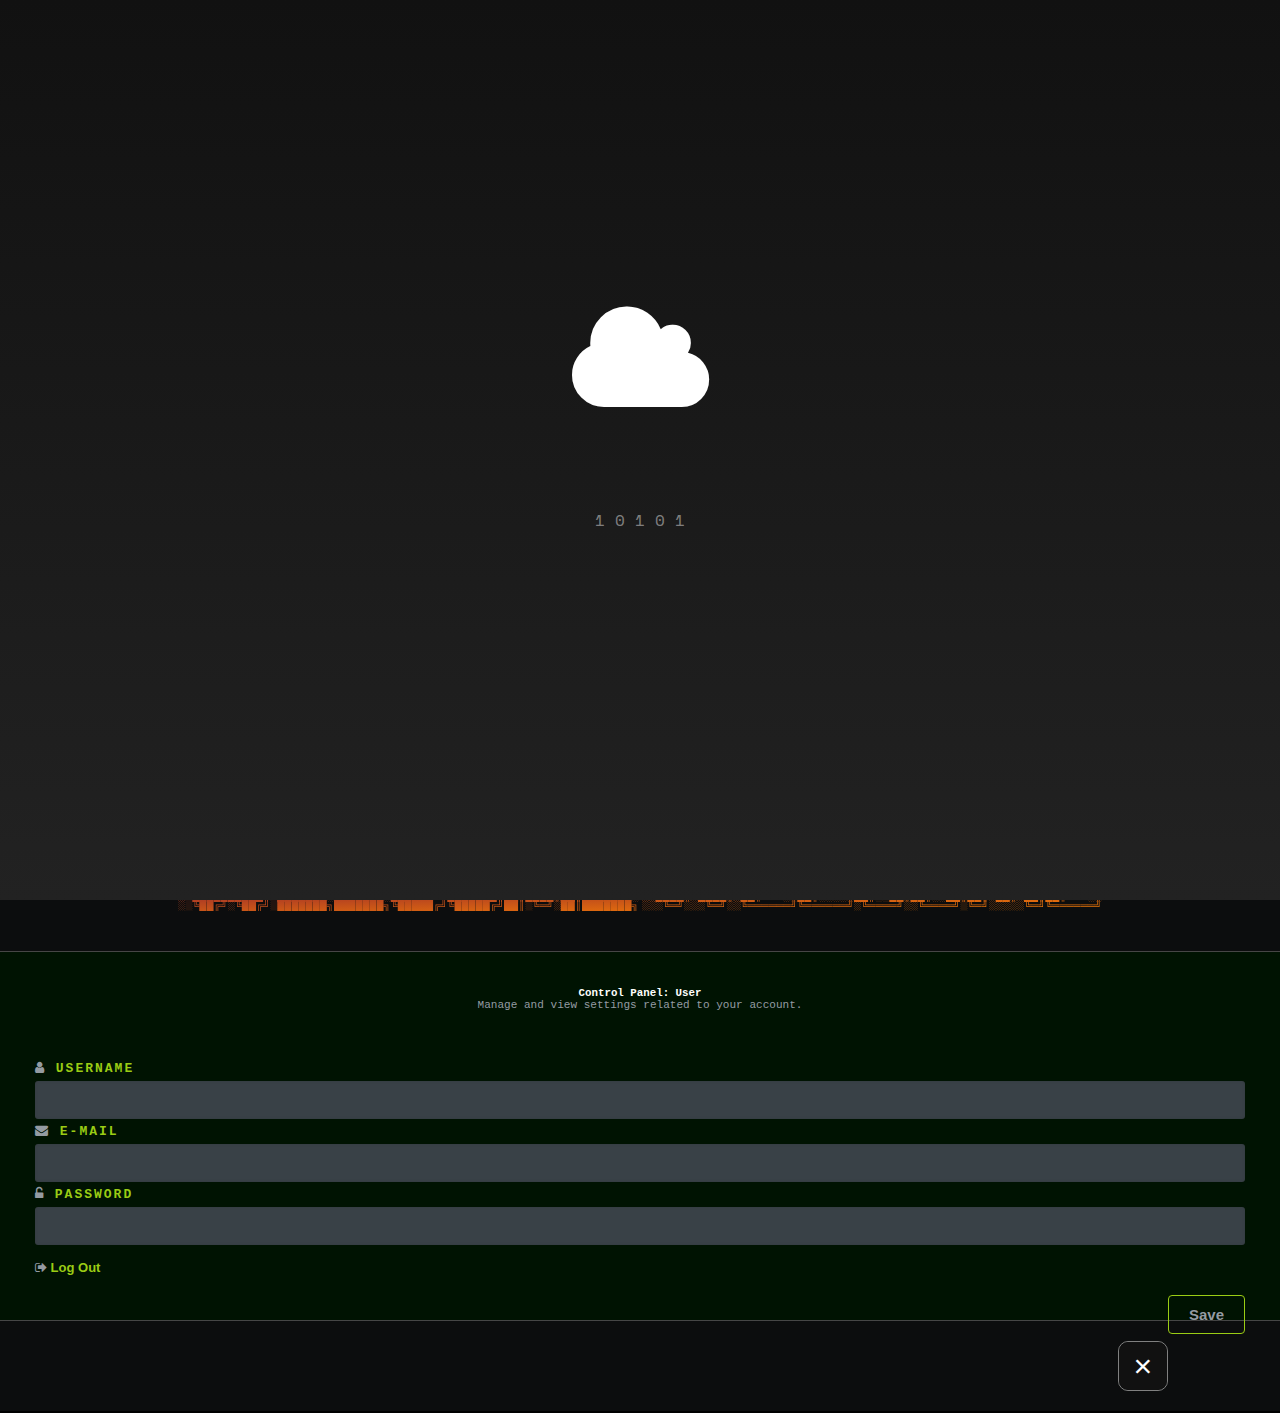
==== commit 1ef75d62: "Update index.html" ====
--- a/index.html
+++ b/index.html
@@ -29,10 +29,8 @@
     <script src="js/include.js"></script>
     <script src="js/nav-active.js"></script>
     <script src="js/web_chat.js"></script>
-    <!-- amCharts javascript sources -->
     <script type="text/javascript" src="https://www.amcharts.com/lib/3/amcharts.js"></script>
     <script type="text/javascript" src="https://www.amcharts.com/lib/3/serial.js"></script>
-    <!-- amCharts javascript code -->
     <script type="text/javascript">
         AmCharts.makeChart("chart-1", {
             "type": "serial",
@@ -1689,28 +1687,12 @@
             }
         };
 
-        // //Loading Screen
-        // $(window).on("load", function () {
-        //     setTimeout(function () {
-        //         $("#loading-screen").fadeOut("slow");
-
-        //     }, 750);
-        //     setTimeout(function () {
-        //         $("#hero").show();
-        //         $("#table-stat").show();
-        //         $("#section-2").show();
-        //         $("#section-3").show();
-        //         $("#section-4").show();
-        //         $("#footer").show();
-        //     }, 850);
-        // });
-
-        //Temp
+        //Loading Screen
         $(window).on("load", function () {
             setTimeout(function () {
                 $("#loading-screen").fadeOut("slow");
 
-            }, 0);
+            }, 750);
             setTimeout(function () {
                 $("#hero").show();
                 $("#table-stat").show();
@@ -1718,7 +1700,7 @@
                 $("#section-3").show();
                 $("#section-4").show();
                 $("#footer").show();
-            }, 0);
+            }, 850);
         });
 
         function NavbarCollapse() {
@@ -1800,4 +1782,4 @@
     </script>
 </body>
 
-</html>+</html>
